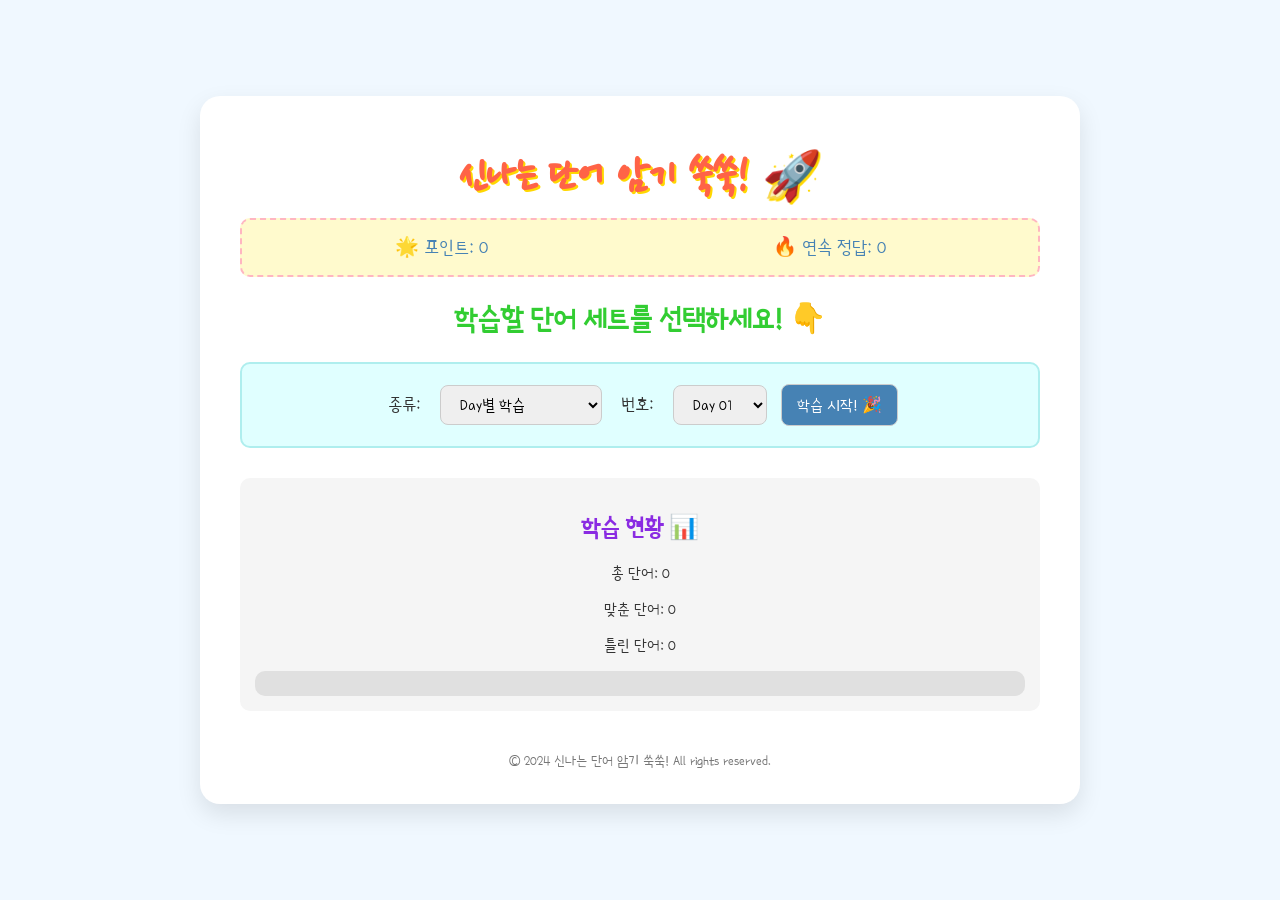
==== index.html @ 3e75a568 "feat: 플래시카드 학습 애플리케이션 구현 - Day/Unit별 단어 선택 기능 - 단어 뜻 기반 스펠링 입력 학습 - 힌트 및 정답 보기 기능 - 학습 내역 및 진행도 표시 -" ====
<!DOCTYPE html>
<html lang="ko">
<head>
    <meta charset="UTF-8">
    <meta name="viewport" content="width=device-width, initial-scale=1.0">
    <title>신나는 단어 암기 쑥쑥!</title>
    <link rel="stylesheet" href="style.css">
</head>
<body>
    <div class="container">
        <header>
            <h1>신나는 단어 암기 쑥쑥! 🚀</h1>
            <div class="user-stats">
                <p>🌟 포인트: <span id="points">0</span></p>
                <p>🔥 연속 정답: <span id="streak">0</span></p>
            </div>
        </header>

        <main>
            <section class="selection-area">
                <h2>학습할 단어 세트를 선택하세요! 👇</h2>
                <div class="set-selector">
                    <label for="set-type">종류:</label>
                    <select id="set-type">
                        <option value="day">Day별 학습</option>
                        <option value="unit">잉코북 Unit별 학습</option>
                    </select>
                    <label for="set-number">번호:</label>
                    <select id="set-number"></select>
                    <button id="start-button">학습 시작! 🎉</button>
                </div>
            </section>

            <section class="flashcard-area" style="display: none;">
                <div class="flashcard">
                    <div class="word-meaning">
                        <p id="meaning-text">[단어 뜻이 여기에 표시됩니다]</p>
                    </div>
                    <input type="text" id="spell-input" placeholder="스펠링을 입력하세요...">
                    <div class="buttons">
                        <button id="submit-answer-button">확인! ✅</button>
                        <button id="hint-button">힌트 💡</button>
                        <button id="show-answer-button">정답 보기 🧐</button>
                    </div>
                    <p id="feedback-text"></p>
                </div>
            </section>

            <section class="review-area" style="display: none;">
                <h2>틀린 단어 복습 🤓</h2>
                <div class="review-flashcard">
                    </div>
            </section>

            <section class="progress-area">
                <h2>학습 현황 📊</h2>
                <p>총 단어: <span id="total-words">0</span></p>
                <p>맞춘 단어: <span id="correct-words">0</span></p>
                <p>틀린 단어: <span id="incorrect-words">0</span></p>
                <div class="progress-bar-container">
                    <div id="progress-bar"></div>
                </div>
            </section>

            <section class="history-area" style="display: none;">
                <h2>학습 내역 📚</h2>
                <ul id="history-list"></ul>
            </section>
        </main>

        <footer>
            <p>&copy; 2024 신나는 단어 암기 쑥쑥! All rights reserved.</p>
        </footer>
    </div>

    <script src="script.js"></script>
</body>
</html>
---- style.css ----
@import url('https://fonts.googleapis.com/css2?family=Nanum+Pen+Script&family=Poor+Story&display=swap');

body {
    font-family: 'Poor Story', cursive;
    background-color: #f0f8ff; /* AliceBlue */
    color: #333;
    margin: 0;
    padding: 20px;
    display: flex;
    justify-content: center;
    align-items: center;
    min-height: 100vh;
    box-sizing: border-box;
}

.container {
    background-color: #fff;
    padding: 20px 40px;
    border-radius: 20px;
    box-shadow: 0 10px 25px rgba(0, 0, 0, 0.1);
    width: 100%;
    max-width: 800px;
    text-align: center;
}

header h1 {
    font-family: 'Nanum Pen Script', cursive;
    font-size: 3em;
    color: #ff6347; /* Tomato */
    margin-bottom: 10px;
    text-shadow: 2px 2px #ffd700; /* Gold */
}

.user-stats {
    display: flex;
    justify-content: space-around;
    margin-bottom: 20px;
    background-color: #fffacd; /* LemonChiffon */
    padding: 10px;
    border-radius: 10px;
    border: 2px dashed #ffb6c1; /* LightPink */
}

.user-stats p {
    margin: 5px 0;
    font-size: 1.2em;
    color: #4682b4; /* SteelBlue */
}

.selection-area h2 {
    color: #32cd32; /* LimeGreen */
    font-size: 1.8em;
}

.set-selector {
    margin-bottom: 30px;
    padding: 15px;
    background-color: #e0ffff; /* LightCyan */
    border-radius: 10px;
    border: 2px solid #afeeee; /* PaleTurquoise */
}

.set-selector label {
    margin: 0 10px;
    font-size: 1.1em;
}

.set-selector select, .set-selector button {
    padding: 10px 15px;
    margin: 5px;
    border-radius: 8px;
    border: 1px solid #ccc;
    font-family: 'Poor Story', cursive;
    font-size: 1em;
}

.set-selector button {
    background-color: #4682b4; /* SteelBlue */
    color: white;
    cursor: pointer;
    transition: background-color 0.3s ease;
}

.set-selector button:hover {
    background-color: #5a9bd3; /* Lighter SteelBlue */
}

.flashcard-area {
    margin-top: 20px;
    padding: 20px;
    background-color: #fff8dc; /* Cornsilk */
    border-radius: 15px;
    box-shadow: 0 5px 15px rgba(0,0,0,0.05);
}

.flashcard {
    background-color: #ffffff;
    padding: 25px;
    border-radius: 10px;
    border: 3px dashed #ffb6c1; /* LightPink */
}

.word-meaning {
    font-size: 1.8em;
    color: #20b2aa; /* LightSeaGreen */
    margin-bottom: 20px;
    padding: 15px;
    background-color: #f5fffa; /* MintCream */
    border-radius: 8px;
    min-height: 50px;
    display: flex;
    justify-content: center;
    align-items: center;
}

#spell-input {
    width: calc(100% - 40px);
    padding: 12px;
    margin-bottom: 20px;
    border: 2px solid #add8e6; /* LightBlue */
    border-radius: 8px;
    font-size: 1.2em;
    text-align: center;
}

.buttons button {
    padding: 10px 20px;
    margin: 5px;
    border: none;
    border-radius: 8px;
    font-size: 1em;
    cursor: pointer;
    transition: transform 0.2s ease;
}

.buttons button:hover {
    transform: scale(1.05);
}

#submit-answer-button {
    background-color: #32cd32; /* LimeGreen */
    color: white;
}

#hint-button {
    background-color: #ffa500; /* Orange */
    color: white;
}

#show-answer-button {
    background-color: #dc143c; /* Crimson */
    color: white;
}

#feedback-text {
    margin-top: 15px;
    font-size: 1.2em;
    font-weight: bold;
    min-height: 20px;
}

.feedback-correct {
    color: #28a745; /* Green */
}

.feedback-incorrect {
    color: #dc3545; /* Red */
}

.progress-area {
    margin-top: 30px;
    padding: 15px;
    background-color: #f5f5f5; /* WhiteSmoke */
    border-radius: 10px;
}

.progress-area h2 {
    color: #8a2be2; /* BlueViolet */
    font-size: 1.5em;
}

.progress-bar-container {
    width: 100%;
    background-color: #e0e0e0; /* Light gray */
    border-radius: 10px;
    margin-top: 10px;
    height: 25px;
}

#progress-bar {
    width: 0%;
    height: 100%;
    background-color: #4caf50; /* Green */
    border-radius: 10px;
    transition: width 0.5s ease-in-out;
    display: flex;
    align-items: center;
    justify-content: center;
    color: white;
    font-size: 0.9em;
}

.history-area {
    margin-top: 30px;
    padding: 15px;
    background-color: #fffaf0; /* FloralWhite */
    border-radius: 10px;
}

.history-area h2 {
    color: #d2691e; /* Chocolate */
    font-size: 1.5em;
}

#history-list {
    list-style-type: none;
    padding: 0;
    max-height: 200px;
    overflow-y: auto;
}

#history-list li {
    padding: 8px;
    border-bottom: 1px solid #eee;
    font-size: 1em;
}

#history-list li:last-child {
    border-bottom: none;
}

.history-correct {
    color: green;
}

.history-incorrect {
    color: red;
}

.review-area {
    margin-top: 30px;
    padding: 20px;
    background-color: #fffacd; /* LemonChiffon */
    border-radius: 15px;
    box-shadow: 0 5px 15px rgba(0,0,0,0.05);
}

.review-area h2 {
    color: #ff4500; /* OrangeRed */
    font-size: 1.8em;
}

.review-flashcard {
    /* Styles similar to .flashcard but can be tweaked for review context */
    background-color: #ffffff;
    padding: 25px;
    border-radius: 10px;
    border: 3px dashed #ff8c00; /* DarkOrange */
}

/* Fun animations for streak */
.streak-effect {
    animation: pop 0.5s ease-out;
}

@keyframes pop {
    0% { transform: scale(1); }
    50% { transform: scale(1.2); }
    100% { transform: scale(1); }
}

.points-gain-effect {
    animation: sparkle 0.7s ease-out;
    color: #ffd700; /* Gold, for sparkle effect */
}

@keyframes sparkle {
    0%, 100% { opacity: 1; transform: translateY(0); }
    50% { opacity: 0.8; transform: translateY(-10px) scale(1.1); }
}


footer {
    margin-top: 40px;
    font-size: 0.9em;
    color: #777;
}

/* Responsive adjustments */
@media (max-width: 600px) {
    .container {
        padding: 15px;
    }
    header h1 {
        font-size: 2.2em;
    }
    .user-stats {
        flex-direction: column;
        align-items: center;
    }
    .set-selector {
        display: flex;
        flex-direction: column;
        align-items: stretch;
    }
    .set-selector select, .set-selector button, .set-selector label {
        margin: 8px 0;
    }
    .buttons button {
        padding: 10px 15px;
        font-size: 0.9em;
    }
    .word-meaning {
        font-size: 1.5em;
    }
    #spell-input {
        font-size: 1.1em;
    }
}
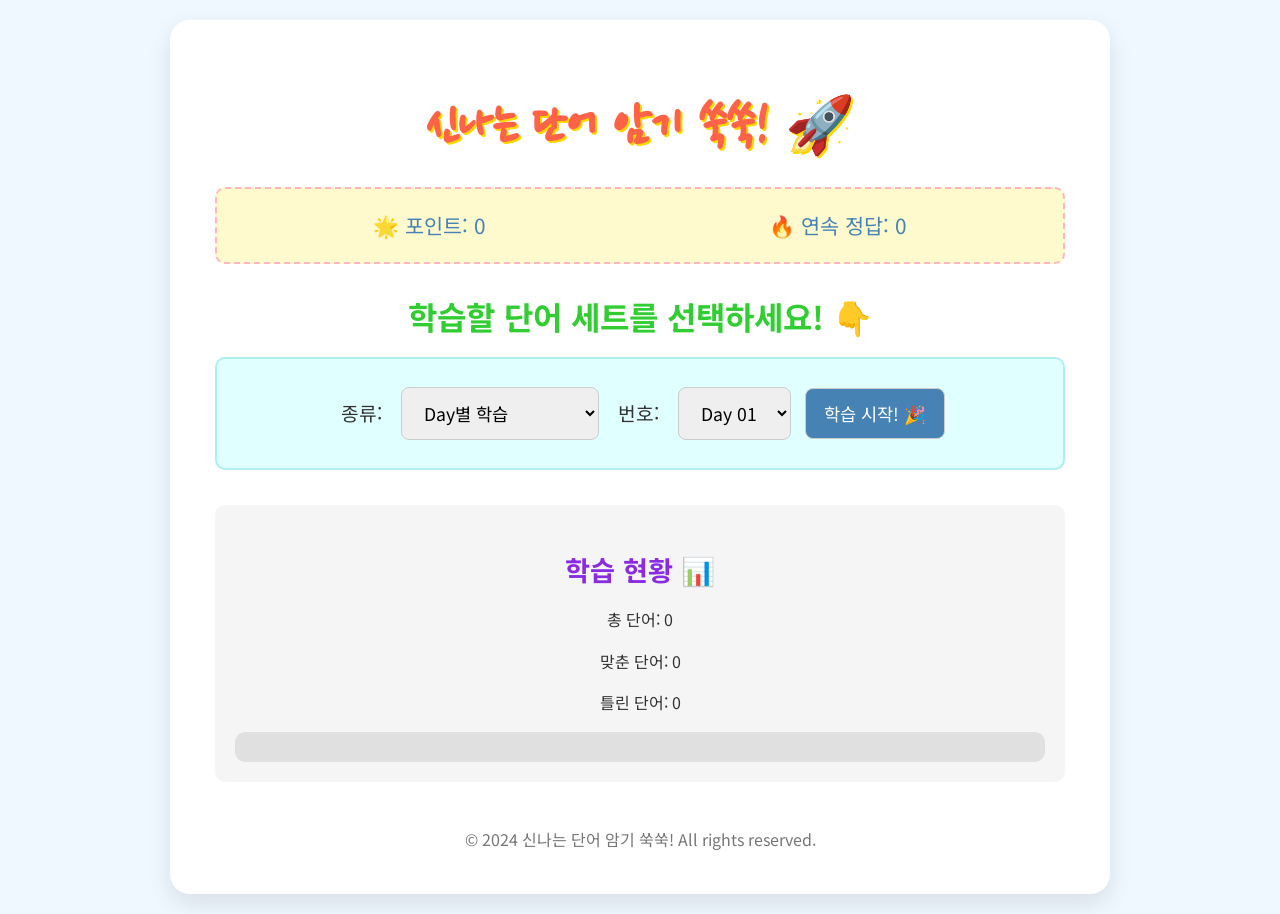
==== commit 1b61a7a4: "fix: '학습 시작' 버튼 미작동 오류 해결 - index.html에서 flashcard 영역에 ID('flashcard-area')를 추가하여   JavaScript에서의 DO" ====
--- a/index.html
+++ b/index.html
@@ -31,7 +31,7 @@
                 </div>
             </section>
 
-            <section class="flashcard-area" style="display: none;">
+            <section id="flashcard-area" class="flashcard-area" style="display: none;">
                 <div class="flashcard">
                     <div class="word-meaning">
                         <p id="meaning-text">[단어 뜻이 여기에 표시됩니다]</p>
--- a/style.css
+++ b/style.css
@@ -1,60 +1,63 @@
-@import url('https://fonts.googleapis.com/css2?family=Nanum+Pen+Script&family=Poor+Story&display=swap');
+@import url('https://fonts.googleapis.com/css2?family=Nanum+Pen+Script&family=Poor+Story&family=Noto+Sans+KR:wght@400;700&display=swap');
 
 body {
-    font-family: 'Poor Story', cursive;
+    font-family: 'Noto Sans KR', 'Poor Story', sans-serif; /* Noto Sans KR를 기본으로, Poor Story를 대체, 마지막으로 sans-serif */
     background-color: #f0f8ff; /* AliceBlue */
     color: #333;
     margin: 0;
     padding: 20px;
     display: flex;
     justify-content: center;
-    align-items: center;
+    align-items: flex-start; /* 콘텐츠가 길어질 경우 위에서부터 정렬 */
     min-height: 100vh;
     box-sizing: border-box;
+    font-size: 16px; /* 기본 폰트 크기 설정 */
+    line-height: 1.6; /* 줄 간격 개선 */
 }
 
 .container {
     background-color: #fff;
-    padding: 20px 40px;
+    padding: 25px 45px; /* 패딩 증가 */
     border-radius: 20px;
     box-shadow: 0 10px 25px rgba(0, 0, 0, 0.1);
     width: 100%;
-    max-width: 800px;
+    max-width: 850px; /* 최대 너비 약간 증가 */
     text-align: center;
 }
 
 header h1 {
     font-family: 'Nanum Pen Script', cursive;
-    font-size: 3em;
+    font-size: 3.5em; /* 크기 증가 */
     color: #ff6347; /* Tomato */
-    margin-bottom: 10px;
+    margin-bottom: 15px; /* 마진 증가 */
     text-shadow: 2px 2px #ffd700; /* Gold */
 }
 
 .user-stats {
     display: flex;
     justify-content: space-around;
-    margin-bottom: 20px;
+    margin-bottom: 25px; /* 마진 증가 */
     background-color: #fffacd; /* LemonChiffon */
-    padding: 10px;
+    padding: 15px; /* 패딩 증가 */
     border-radius: 10px;
     border: 2px dashed #ffb6c1; /* LightPink */
 }
 
 .user-stats p {
     margin: 5px 0;
-    font-size: 1.2em;
+    font-size: 1.3em; /* 크기 증가 */
     color: #4682b4; /* SteelBlue */
 }
 
 .selection-area h2 {
     color: #32cd32; /* LimeGreen */
-    font-size: 1.8em;
+    font-size: 2em; /* 크기 증가 */
+    margin-bottom: 15px;
 }
 
 .set-selector {
-    margin-bottom: 30px;
-    padding: 15px;
+    margin-bottom: 35px; /* 마진 증가 */
+    padding: 20px; /* 패딩 증가 */
     background-color: #e0ffff; /* LightCyan */
     border-radius: 10px;
     border: 2px solid #afeeee; /* PaleTurquoise */
@@ -62,16 +65,16 @@
 
 .set-selector label {
     margin: 0 10px;
-    font-size: 1.1em;
+    font-size: 1.2em; /* 크기 증가 */
 }
 
 .set-selector select, .set-selector button {
-    padding: 10px 15px;
-    margin: 5px;
+    padding: 12px 18px; /* 패딩 증가 */
+    margin: 8px 5px; /* 마진 조정 */
     border-radius: 8px;
     border: 1px solid #ccc;
-    font-family: 'Poor Story', cursive;
-    font-size: 1em;
+    font-family: 'Noto Sans KR', 'Poor Story', sans-serif; /* 일관된 폰트 적용 */
+    font-size: 1.1em; /* 크기 증가 */
 }
 
 .set-selector button {
@@ -86,8 +89,8 @@
 }
 
 .flashcard-area {
-    margin-top: 20px;
-    padding: 20px;
+    margin-top: 25px; /* 마진 증가 */
+    padding: 25px; /* 패딩 증가 */
     background-color: #fff8dc; /* Cornsilk */
     border-radius: 15px;
     box-shadow: 0 5px 15px rgba(0,0,0,0.05);
@@ -95,40 +98,44 @@
 
 .flashcard {
     background-color: #ffffff;
-    padding: 25px;
+    padding: 30px; /* 패딩 증가 */
     border-radius: 10px;
     border: 3px dashed #ffb6c1; /* LightPink */
 }
 
 .word-meaning {
-    font-size: 1.8em;
+    font-size: 2em; /* 크기 증가 */
+    font-weight: bold; /* 가독성을 위해 bold 처리 */
     color: #20b2aa; /* LightSeaGreen */
-    margin-bottom: 20px;
-    padding: 15px;
+    margin-bottom: 25px; /* 마진 증가 */
+    padding: 20px; /* 패딩 증가 */
     background-color: #f5fffa; /* MintCream */
     border-radius: 8px;
-    min-height: 50px;
+    min-height: 60px; /* 최소 높이 증가 */
     display: flex;
     justify-content: center;
     align-items: center;
+    line-height: 1.4; /* 단어 뜻이 길 경우 줄간격 확보 */
 }
 
 #spell-input {
-    width: calc(100% - 40px);
-    padding: 12px;
-    margin-bottom: 20px;
+    width: calc(100% - 44px); /* 패딩 고려하여 조정 */
+    padding: 15px; /* 패딩 증가 */
+    margin-bottom: 25px; /* 마진 증가 */
     border: 2px solid #add8e6; /* LightBlue */
     border-radius: 8px;
-    font-size: 1.2em;
+    font-size: 1.4em; /* 크기 증가 */
     text-align: center;
+    font-family: 'Noto Sans KR', sans-serif; /* 입력 필드도 가독성 좋은 폰트로 */
 }
 
 .buttons button {
-    padding: 10px 20px;
-    margin: 5px;
+    padding: 12px 22px; /* 패딩 증가 */
+    margin: 8px; /* 마진 증가 */
     border: none;
     border-radius: 8px;
-    font-size: 1em;
+    font-size: 1.1em; /* 크기 증가 */
+    font-weight: bold;
     cursor: pointer;
     transition: transform 0.2s ease;
 }
@@ -153,10 +160,11 @@
 }
 
 #feedback-text {
-    margin-top: 15px;
-    font-size: 1.2em;
+    margin-top: 20px; /* 마진 증가 */
+    font-size: 1.3em; /* 크기 증가 */
     font-weight: bold;
-    min-height: 20px;
+    min-height: 25px; /* 최소 높이 증가 */
+    line-height: 1.5;
 }
 
 .feedback-correct {
@@ -168,15 +176,16 @@
 }
 
 .progress-area {
-    margin-top: 30px;
-    padding: 15px;
+    margin-top: 35px; /* 마진 증가 */
+    padding: 20px; /* 패딩 증가 */
     background-color: #f5f5f5; /* WhiteSmoke */
     border-radius: 10px;
 }
 
 .progress-area h2 {
     color: #8a2be2; /* BlueViolet */
-    font-size: 1.5em;
+    font-size: 1.7em; /* 크기 증가 */
+    margin-bottom: 10px;
 }
 
 .progress-bar-container {
@@ -184,7 +193,7 @@
     background-color: #e0e0e0; /* Light gray */
     border-radius: 10px;
     margin-top: 10px;
-    height: 25px;
+    height: 30px; /* 높이 증가 */
 }
 
 #progress-bar {
@@ -197,32 +206,35 @@
     align-items: center;
     justify-content: center;
     color: white;
-    font-size: 0.9em;
+    font-size: 1em; /* 크기 증가 */
+    font-weight: bold;
 }
 
 .history-area {
-    margin-top: 30px;
-    padding: 15px;
+    margin-top: 35px; /* 마진 증가 */
+    padding: 20px; /* 패딩 증가 */
     background-color: #fffaf0; /* FloralWhite */
     border-radius: 10px;
 }
 
 .history-area h2 {
     color: #d2691e; /* Chocolate */
-    font-size: 1.5em;
+    font-size: 1.7em; /* 크기 증가 */
+    margin-bottom: 10px;
 }
 
 #history-list {
     list-style-type: none;
     padding: 0;
-    max-height: 200px;
+    max-height: 220px; /* 최대 높이 증가 */
     overflow-y: auto;
 }
 
 #history-list li {
-    padding: 8px;
+    padding: 10px; /* 패딩 증가 */
     border-bottom: 1px solid #eee;
-    font-size: 1em;
+    font-size: 1.1em; /* 크기 증가 */
+    text-align: left; /* 좌측 정렬 */
 }
 
 #history-list li:last-child {
@@ -238,8 +250,8 @@
 }
 
 .review-area {
-    margin-top: 30px;
-    padding: 20px;
+    margin-top: 35px; /* 마진 증가 */
+    padding: 25px; /* 패딩 증가 */
     background-color: #fffacd; /* LemonChiffon */
     border-radius: 15px;
     box-shadow: 0 5px 15px rgba(0,0,0,0.05);
@@ -247,13 +259,14 @@
 
 .review-area h2 {
     color: #ff4500; /* OrangeRed */
-    font-size: 1.8em;
+    font-size: 2em; /* 크기 증가 */
+    margin-bottom: 15px;
 }
 
 .review-flashcard {
     /* Styles similar to .flashcard but can be tweaked for review context */
     background-color: #ffffff;
-    padding: 25px;
+    padding: 30px; /* 패딩 증가 */
     border-radius: 10px;
     border: 3px dashed #ff8c00; /* DarkOrange */
 }
@@ -281,39 +294,65 @@
 
 
 footer {
-    margin-top: 40px;
-    font-size: 0.9em;
+    margin-top: 45px; /* 마진 증가 */
+    font-size: 1em; /* 크기 증가 */
     color: #777;
 }
 
 /* Responsive adjustments */
 @media (max-width: 600px) {
+    body {
+        padding: 10px; /* 모바일 패딩 조정 */
+        font-size: 14px; /* 모바일 기본 폰트 크기 */
+    }
     .container {
+        padding: 15px 20px; /* 모바일 컨테이너 패딩 */
+    }
+    header h1 {
+        font-size: 2.8em; /* 모바일 헤더 크기 */
+    }
+    .user-stats p {
+        font-size: 1.1em;
+    }
+    .selection-area h2 {
+        font-size: 1.6em;
+    }
+    .set-selector label {
+        font-size: 1.1em;
+    }
+    .set-selector select, .set-selector button {
+        font-size: 1em;
+        padding: 10px 12px;
+    }
+
+    .word-meaning {
+        font-size: 1.6em; /* 모바일 단어 뜻 크기 */
+        min-height: 50px;
         padding: 15px;
     }
-    header h1 {
-        font-size: 2.2em;
-    }
-    .user-stats {
-        flex-direction: column;
-        align-items: center;
-    }
-    .set-selector {
-        display: flex;
-        flex-direction: column;
-        align-items: stretch;
-    }
-    .set-selector select, .set-selector button, .set-selector label {
-        margin: 8px 0;
+    #spell-input {
+        font-size: 1.2em; /* 모바일 입력 필드 크기 */
+        padding: 12px;
     }
     .buttons button {
         padding: 10px 15px;
+        font-size: 1em;
+    }
+    #feedback-text {
+        font-size: 1.1em;
+    }
+    .progress-area h2, .history-area h2, .review-area h2 {
+        font-size: 1.4em;
+    }
+    #progress-bar {
         font-size: 0.9em;
-    }
-    .word-meaning {
-        font-size: 1.5em;
-    }
-    #spell-input {
-        font-size: 1.1em;
-    }
-}
+        height: 25px;
+    }
+    #history-list li {
+        font-size: 1em;
+        padding: 8px;
+    }
+    footer {
+        font-size: 0.9em;
+    }
+}
